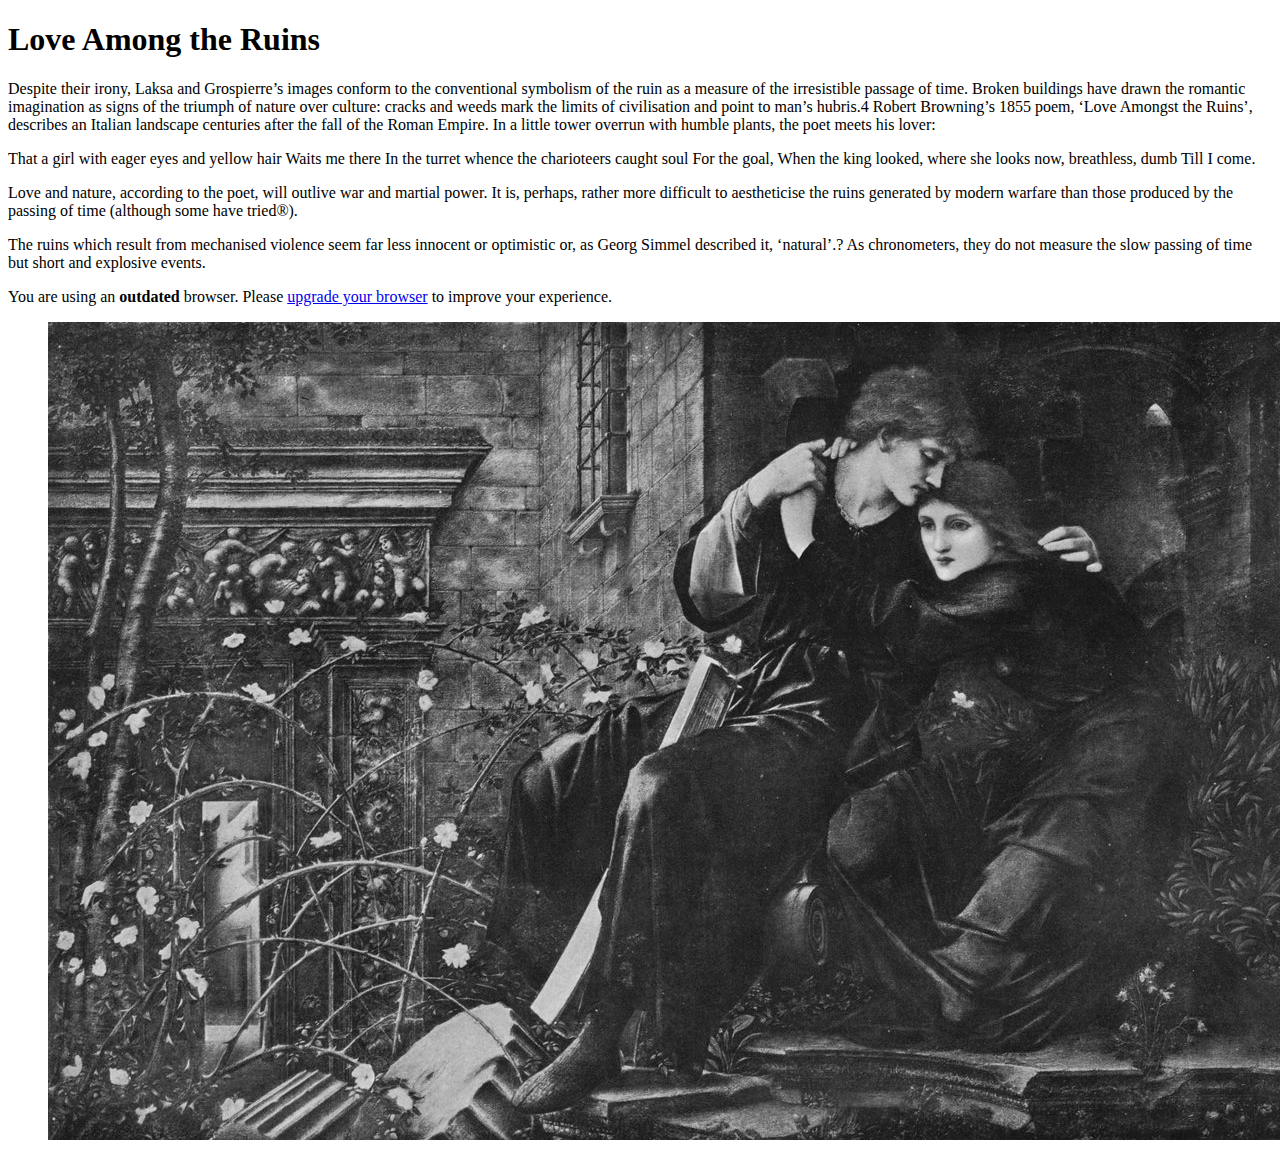
==== 1.html @ 33d8a723 "Add files via upload" ====
<!DOCTYPE html>
<!--[if lt IE 7]>      <html class="no-js lt-ie9 lt-ie8 lt-ie7"> <![endif]-->
<!--[if IE 7]>         <html class="no-js lt-ie9 lt-ie8"> <![endif]-->
<!--[if IE 8]>         <html class="no-js lt-ie9"> <![endif]-->
<!--[if gt IE 8]>      <html class="no-js"> <!--<![endif]-->
<html>
    <head>
        <meta charset="utf-8">
        <meta http-equiv="X-UA-Compatible" content="IE=edge">
        <title></title>
        <meta name="description" content="">
        <meta name="viewport" content="width=device-width, initial-scale=1">
        <link rel="stylesheet" href="">
    </head>
    <body>
        <h1>
            Love Among the Ruins
        </h1>
        <p> Despite their irony, Laksa and Grospierre’s images conform to the conventional symbolism of the ruin as a measure of the irresistible passage of time. Broken buildings have drawn the romantic imagination as signs of the triumph of nature over culture: cracks and weeds mark the limits of civilisation and point to man’s hubris.4 Robert Browning’s 1855 poem, ‘Love Amongst the Ruins’, describes an Italian landscape centuries after the fall of the Roman Empire. In a little tower overrun with humble plants, the poet meets his lover:
            
            <p>
            </p>That a girl with eager eyes and yellow hair
            Waits me there
            In the turret whence the charioteers caught soul
            For the goal,
            When the king looked, where she looks now, breathless, dumb
            Till I come.
        </p>Love and nature, according to the poet, will outlive war and martial power. It is, perhaps, rather more difficult to aestheticise the ruins generated by modern warfare than those produced by the passing of time (although some have tried®).
    <p>The ruins which result from mechanised violence seem far less innocent or optimistic or, as Georg Simmel described it, ‘natural’.? As chronometers, they do not measure the slow passing of time but short and explosive events.</p>
            <p class="browsehappy">You are using an <strong>outdated</strong> browser. Please <a href="#">upgrade your browser</a> to improve your experience.</p>
        <ul>
            <img src="love.jpg">
        
        <script src="" async defer></script>
    </body>
</html>
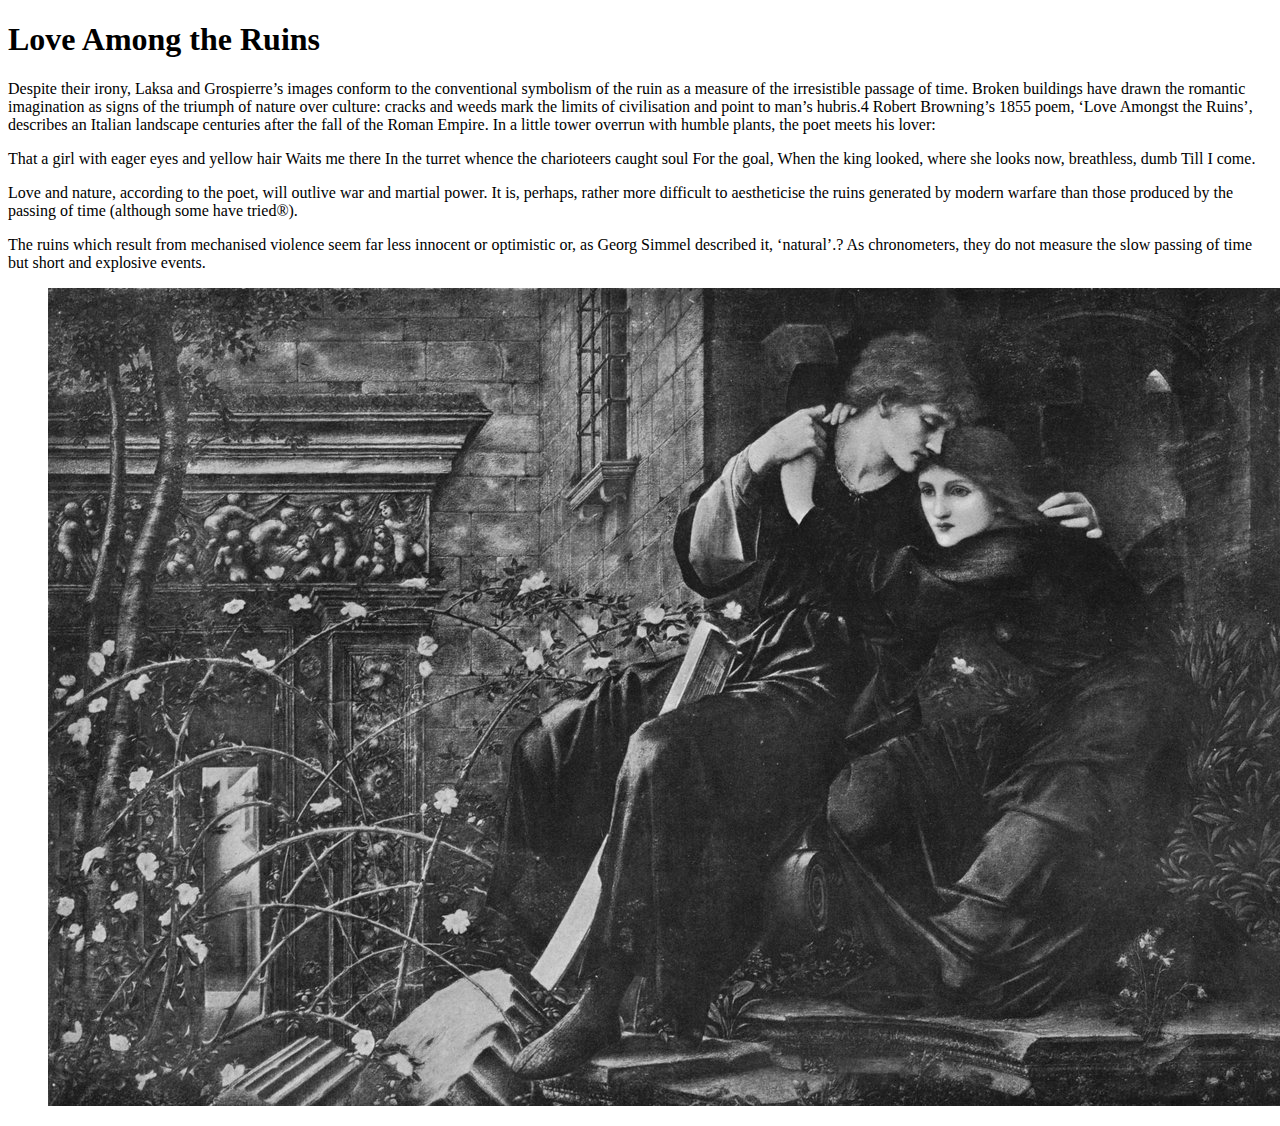
==== commit 506ab178: "Add files via upload" ====
--- a/1.html
+++ b/1.html
@@ -27,7 +27,7 @@
             Till I come.
         </p>Love and nature, according to the poet, will outlive war and martial power. It is, perhaps, rather more difficult to aestheticise the ruins generated by modern warfare than those produced by the passing of time (although some have tried®).
     <p>The ruins which result from mechanised violence seem far less innocent or optimistic or, as Georg Simmel described it, ‘natural’.? As chronometers, they do not measure the slow passing of time but short and explosive events.</p>
-            <p class="browsehappy">You are using an <strong>outdated</strong> browser. Please <a href="#">upgrade your browser</a> to improve your experience.</p>
+         
         <ul>
             <img src="love.jpg">
         
